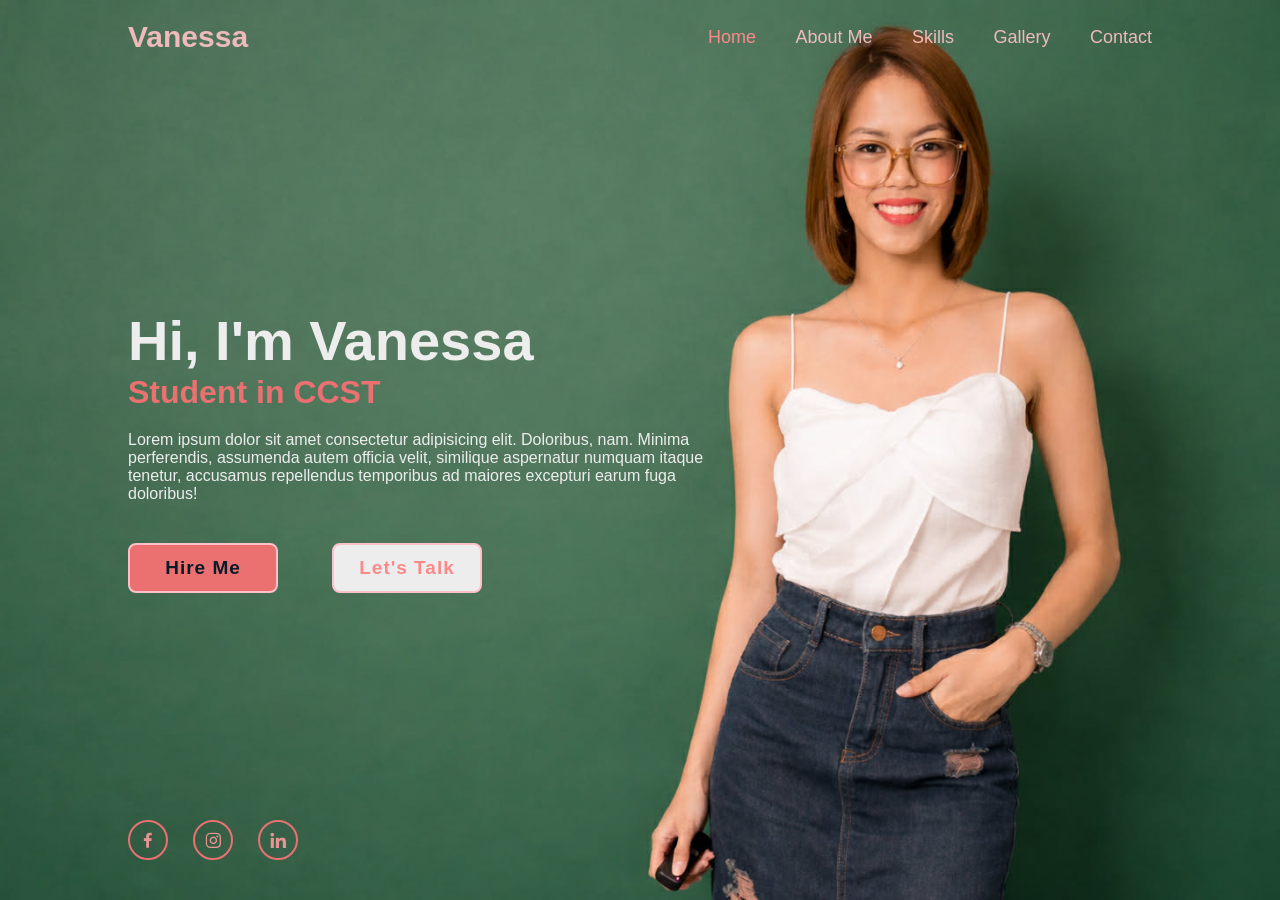
==== Buan_Portfolio/index.html @ e1183ae1 "Add files via upload" ====
<!DOCTYPE html>
<html lang="en">
<head>
    <meta charset="UTF-8">
    <meta name="viewport" content="width=device-width, initial-scale=1.0">
    <title>Vanessa's</title>
    <link rel="stylesheet" href="css/style.css">
    <link href='https://unpkg.com/boxicons@2.1.4/css/boxicons.min.css' rel='stylesheet'>
</head>
<body>
   
    <header class="header">
        <a href="#" class="logo">Vanessa</a>

        <nav class="navbar">
            <a href="#" class="active">Home</a>
            <a href="#">About Me</a>
            <a href="#">Skills</a>
            <a href="gallery.html">Gallery</a>
            <a href="#">Contact</a>
        </nav>  
   </header>
   <section class="home">
     <div class="home-content">
        <h1>Hi, I'm Vanessa </h1>
        <h3> Student in CCST</h3>
        <p>Lorem ipsum dolor sit amet consectetur adipisicing elit. 
        Doloribus, nam. Minima perferendis, assumenda autem officia velit, 
        similique aspernatur numquam itaque tenetur, accusamus repellendus 
        temporibus ad maiores excepturi earum fuga doloribus!</p>
        <div class="btn-box">
            <a href="#">Hire Me</a>
            <a href="#"> Let's Talk</a>
        </div>
     </div>

     <div class="home-sci">
        <a href="#"><i class='bx bxl-facebook'></i></a>
        <a href="#"><i class='bx bxl-instagram'></i></a>
        <a href="#"><i class='bx bxl-linkedin' ></i></a>
     </div>
     
     <span class="home-imgHover">
        
     </span>
   </section>
</body>
</html>
---- Buan_Portfolio/css/style.css ----
* {
    margin: 0;
    padding: 0%;
    box-sizing: border-box;
    font-family: 'poppins', sans-serif;
}
body {
    color: #ededed;
}
.header {
    position: fixed;
    top: 0;
    left: 0;
    width: 100%;
    padding: 20px 10%;
    background: transparent;
    display: flex;
    justify-content: space-between;
    align-items: center;
    z-index: 100;
}
.logo {
    position: relative;
    font-size: 30px;
    color: #eebaba;
    text-decoration: none;
    font-weight: 600;
}

.logo::before {
    content: '';
    position: absolute;
    top: 0;
    right: 0;
    width: 100%;
    height: 100%;
    background: #eebaba;
    animation: showRight 1s ease forwards;
    animation-delay: .4s;
}

.navbar a {
    font-size: 18px;
    color: #eebaba;
    text-decoration: none;
    font-weight: 500;    
    margin-left: 35px;
    transition: .3s;
}
.navbar a:hover, 
.navbar a.active {
    color: #fa8a8a;
}
.home {
    height: 100vh;
    background: url('../image/homee.jpg') no-repeat;
    background-size: cover;
    background-position: right 10%;
    display: flex;
    align-items: center;
    padding: 0 10%;
}
.home-content {
    max-width: 600px;
}
.home-content h1 {
    position: relative;
    font-size: 56px;
    font-weight: 700;
    line-height: 1.2;
}

.home-content h1::before {
    content: '';
    position: absolute;
    top: 0;
    right: 0;
    width: 100%;
    height: 100%;
    background: #ededed;
    animation: showRight 1s ease forwards;
    animation-delay: 1s;
}

.home-content h3 {
    position: relative;
    font-size: 32px;
    font-weight: 700;
    color: #eb7171;
}

.home-content h3::before {
    content: '';
    position: absolute;
    top: 0;
    right: 0;
    width: 100%;
    height: 100%;
    background: #ededed;
    animation: showRight 1s ease forwards;
    animation-delay: 1.3s;
}

.home-content p {
    position: relative;
    font-size: 16px;
    margin: 20px 0 40px;
}
.home-content p::before {
    content: '';
    position: absolute;
    top: 0;
    right: 0;
    width: 100%;
    height: 100%;
    background: #ededed;
    animation: showRight 1s ease forwards;
    animation-delay: 1.6s;
}


.home-content .btn-box {
    position: relative;
    display: flex;
    justify-content: space-between;
    width: 354px;
    height: 50px;
}

.home-content .btn-box::before {
    content: '';
    position: absolute;
    top: 0;
    right: 0;
    width: 100%;
    height: 100%;
    background: #ededed;
    animation: showRight 1s ease forwards;
    animation-delay: 1.9s;
    z-index: 2;
}

.btn-box a {
    position: relative;
    display: inline-flex;
    justify-content: center;
    align-items: center;
    width: 150px;
    height: 100%;
    background: #eb7171;
    border: 2px solid pink;
    border-radius: 8px;
    font-size: 19px;
    color: #081b29;
    text-decoration: none;
    font-weight: 600;
    letter-spacing: 1px;
    z-index: 1;
    overflow: hidden;
    transition: .5s;
}

.btn-box a:hover {
    color: #ededed;
}
.btn-box a:nth-child(2) {
    background: transparent;
    color: #fa8a8a;
}
.btn-box a:nth-child(2):hover {
    color: #fa8a8a;
}
.btn-box a:nth-child(2) {
    background: #ededed;
}
.btn-box a::before {
    content: '';
    position: absolute;
    top: 0;
    left: 0;
    width: 0;
    height: 100%;
    background: #eb7171;
    z-index: 1;
    transition: 0.5s;
}
.btn-box a:hover:before {
    width: 100%;
}
.home-sci {
    position: absolute;
    bottom: 40px;
    width: 170px;
    display: flex;
    justify-content: space-between;
}

.home-sci::before {
    content: '';
    position: absolute;
    top: 0;
    right: 0;
    width: 100%;
    height: 100%;
    background: #ededed;
    animation: showRight 1s ease forwards;
    animation-delay: 2.5s;
    z-index: 2;
}

.home-sci a {
    position: relative;
    display: inline-flex;
    justify-content: center;
    align-items: center;
    width: 40px;
    height: 40px;
    background: transparent;
    border: 2px solid #eb7171;
    border-radius: 50%;
    font-size: 20px;
    color: #e99494;
    text-decoration: none;
    z-index: 1;
    overflow: hidden;
}
.home-sci a::before {
    content: '';
    position: absolute;
    top: 0;
    left: 0;
    width: 0;
    height: 100%;
    background: #eb7171;
    z-index: -1;
    transition: .5s;
}
.home-sci a:hover::before {
    width: 100%;
}
.home-imgHover {
    position: absolute;
    top: 0;
    right: 30px;
    width: 500px;
    height: 100%;
    background: transparent;
    transition: 3s;
    animation: maniActiveHover .1s forwards;
    animation-delay: 4s;
    pointer-events: none;

}
.home-imgHover:hover {
    opacity: .8;
}

.home-imgHover::after {
    content: '';
    position: absolute;
    top: 0;
    right: 0;
    width: 120%;
    height: 100%;
    background: #ededed;
    animation: showRight 1s ease forwards;
    animation-delay: 3s;
    z-index: 100;
}

@keyframes showRight {
    100%{
    width: 0;
    }    
} 
@keyframes maniActiveHover {
    100%{
        pointer-events: auto;
    }
}
.carousel {
  max-width: 800px;
  margin: auto;
  overflow: hidden;
}

.grid-container {
  display: flex;
  overflow-x: auto;
  scroll-snap-type: x mandatory;
  scroll-behavior: smooth;
}

.grid-container {
  flex: 0 0 100%;
  scroll-snap-align: start;
}

.grid-container img {
  width: 100%;
  height: 300px;
  object-fit: cover;
}
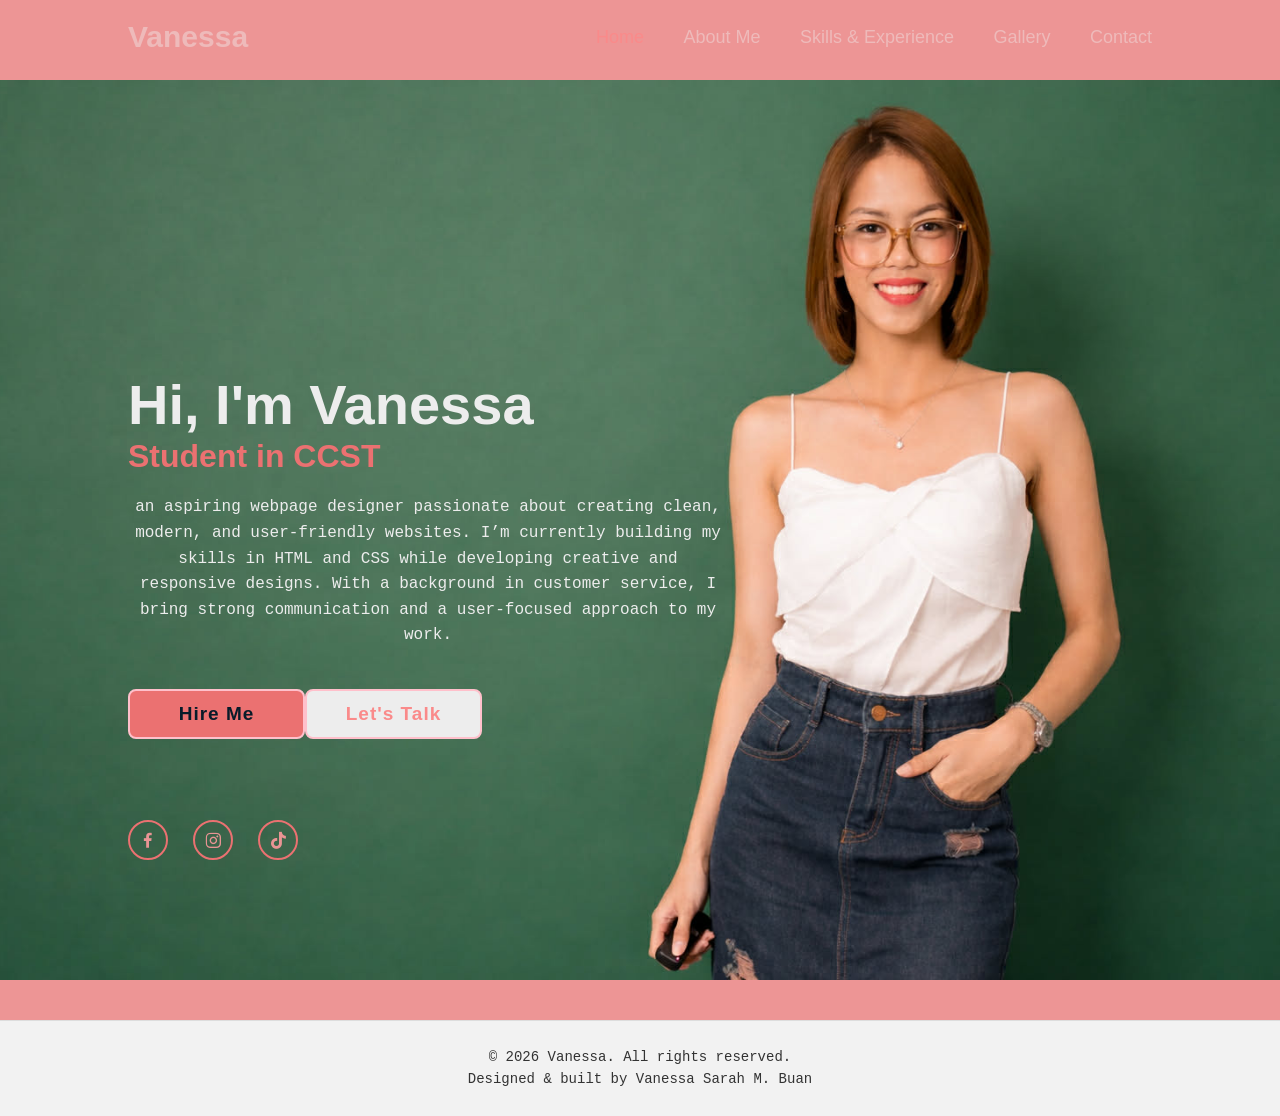
==== commit bfab6770: "Add files via upload" ====
--- a/Buan_Portfolio/index.html
+++ b/Buan_Portfolio/index.html
@@ -14,35 +14,42 @@
 
         <nav class="navbar">
             <a href="#" class="active">Home</a>
-            <a href="#">About Me</a>
-            <a href="#">Skills</a>
+            <a href="about.html">About Me</a>
+            <a href="experience.html">Skills & Experience</a>
             <a href="gallery.html">Gallery</a>
-            <a href="#">Contact</a>
+            <a href="contact.html">Contact</a>
         </nav>  
    </header>
    <section class="home">
      <div class="home-content">
         <h1>Hi, I'm Vanessa </h1>
         <h3> Student in CCST</h3>
-        <p>Lorem ipsum dolor sit amet consectetur adipisicing elit. 
-        Doloribus, nam. Minima perferendis, assumenda autem officia velit, 
-        similique aspernatur numquam itaque tenetur, accusamus repellendus 
-        temporibus ad maiores excepturi earum fuga doloribus!</p>
+        <p> an aspiring webpage designer passionate 
+            about creating clean, modern, and user-friendly websites.
+            I’m currently building my skills in HTML and CSS while
+            developing creative and responsive designs.
+            With a background in customer service,
+            I bring strong communication and a user-focused approach to my work.</p>
+        
         <div class="btn-box">
-            <a href="#">Hire Me</a>
-            <a href="#"> Let's Talk</a>
+            <a href="contact.html">Hire Me</a>
+            <a href="tel:0935-201-9976" class="btn call">Let's Talk</a>
         </div>
      </div>
 
      <div class="home-sci">
-        <a href="#"><i class='bx bxl-facebook'></i></a>
-        <a href="#"><i class='bx bxl-instagram'></i></a>
-        <a href="#"><i class='bx bxl-linkedin' ></i></a>
+        <a href="https://www.facebook.com/share/17YtiWdBBT/?mibextid=wwXIfr"><i class='bx bxl-facebook'></i></a>
+        <a href="https://instagram.com/_vnssxy"><i class='bx bxl-instagram'></i></a>
+        <a href="https://www.tiktok.com/@_vnssxy"><i class='bx bxl-tiktok' ></i></a>
      </div>
      
      <span class="home-imgHover">
         
      </span>
    </section>
+<footer class="footer">
+    <p>© 2026 Vanessa. All rights reserved.</p>
+    <p>Designed & built by Vanessa Sarah M. Buan</p>
+</footer>
 </body>
 </html>
--- a/Buan_Portfolio/css/style.css
+++ b/Buan_Portfolio/css/style.css
@@ -4,8 +4,19 @@
     box-sizing: border-box;
     font-family: 'poppins', sans-serif;
 }
+html {
+  font-size: 16px;
+}
+
+@media (max-width: 768px) {
+  html {
+    font-size: 14px;
+  }
+}
 body {
     color: #ededed;
+    background-color: #ed9595;
+    padding-top: 80px;
 }
 .header {
     position: fixed;
@@ -19,6 +30,7 @@
     align-items: center;
     z-index: 100;
 }
+
 .logo {
     position: relative;
     font-size: 30px;
@@ -47,18 +59,29 @@
     margin-left: 35px;
     transition: .3s;
 }
+@media (max-width: 768px) {
+  .header {
+    flex-direction: column;
+    align-items: flex-start;
+  }
+
+  .navbar a {
+    display: block;
+    margin: 10px 0;
+  }
+}
 .navbar a:hover, 
 .navbar a.active {
     color: #fa8a8a;
 }
 .home {
-    height: 100vh;
+    min-height: 100vh;
+    padding: 100px 10% 50px;
     background: url('../image/homee.jpg') no-repeat;
     background-size: cover;
     background-position: right 10%;
     display: flex;
     align-items: center;
-    padding: 0 10%;
 }
 .home-content {
     max-width: 600px;
@@ -100,7 +123,6 @@
     animation: showRight 1s ease forwards;
     animation-delay: 1.3s;
 }
-
 .home-content p {
     position: relative;
     font-size: 16px;
@@ -117,8 +139,6 @@
     animation: showRight 1s ease forwards;
     animation-delay: 1.6s;
 }
-
-
 .home-content .btn-box {
     position: relative;
     display: flex;
@@ -126,7 +146,6 @@
     width: 354px;
     height: 50px;
 }
-
 .home-content .btn-box::before {
     content: '';
     position: absolute;
@@ -139,13 +158,11 @@
     animation-delay: 1.9s;
     z-index: 2;
 }
-
 .btn-box a {
     position: relative;
     display: inline-flex;
     justify-content: center;
     align-items: center;
-    width: 150px;
     height: 100%;
     background: #eb7171;
     border: 2px solid pink;
@@ -158,6 +175,9 @@
     z-index: 1;
     overflow: hidden;
     transition: .5s;
+    width: 100%;
+    flex-direction: column;
+    gap: 10px;
 }
 
 .btn-box a:hover {
@@ -242,15 +262,16 @@
     position: absolute;
     top: 0;
     right: 30px;
-    width: 500px;
+    max-width: 100%;
+    width: 400%;
     height: 100%;
     background: transparent;
     transition: 3s;
     animation: maniActiveHover .1s forwards;
     animation-delay: 4s;
     pointer-events: none;
-
-}
+}
+
 .home-imgHover:hover {
     opacity: .8;
 }
@@ -283,22 +304,307 @@
   margin: auto;
   overflow: hidden;
 }
-
-.grid-container {
-  display: flex;
-  overflow-x: auto;
-  scroll-snap-type: x mandatory;
-  scroll-behavior: smooth;
-}
-
-.grid-container {
-  flex: 0 0 100%;
-  scroll-snap-align: start;
-}
-
-.grid-container img {
+.Gallery{
+    padding-top: 50px;
+    align-items: center;
+    color: #e99494;
+    text-align: center;
+    padding-top: 30px;
+    font-family: Arial, Helvetica, sans-serif;
+    text-align: center; 
+    background: linear-gradient(rgba(0,0,0,0.5), rgba(0,0,0,0.5)), url('../img/bg.jpg');
+    height: 250vh;
+    background-repeat: no-repeat;
+    background-size: cover;
+}
+.containers {
+  display: grid;
+  gap: 20px;
+  padding: 40px;
+  max-width: 1000px;
+  margin: auto;
+}
+@media (max-width: 768px) {
+  .containers {
+    grid-template-columns: 1fr;
+    padding: 20px;
+  }
+}
+.containers h1{
+    display: flex;
+    justify-content: center;
+}
+.card {
+  background:  #e99494;;
+  color: white;
+  border-radius: 5px;
+  overflow: hidden;
+  transition: transform 0.3s ease;
+  text-align: center;
   width: 100%;
-  height: 300px;
+}
+.card:hover {
+    transform: translateY(-5px);
+}
+.card img {
+  width: 100%;
+  height: 200px;
   object-fit: cover;
 }
-
+.card-content {
+  padding: 20px;
+}
+.card-content h3 {
+  margin: 0 0 10px;
+  color: #081b29;
+}
+.card-content p {
+  margin: 0 0 15px;
+  color: #081b29;
+}
+.card-content a{
+    text-decoration: none;
+    color: #b04e4e;
+}
+
+.paper {
+  width: 90%;
+  max-width: 800px;
+  min-height: 1000px;
+  background: #e99494;
+  margin: 80px auto;
+  box-shadow: 0 0 10px rgba(0,0,0,0.3);
+  width: 90%;
+  max-width: 900px;
+  margin: 120px auto 50px;
+  padding: 20px;
+}
+.tlt {
+  text-align: center;
+  margin-bottom: 20px;
+}
+p{
+    text-align: center;
+    line-height: 1.6;
+    font-weight: 400;
+    font-family: 'Courier New', Courier, monospace;
+}
+.paper img {
+    width: 100%;
+    height: auto;
+    object-fit: cover;
+    display: block;
+    margin-bottom: 20px;
+    border-radius: 8px;
+}
+@media (max-width: 768px) {
+    .experience-container {
+        width: 95%;
+        padding: 15px;
+    }
+
+    .experience-box {
+        padding: 20px;
+    }
+
+    h1 {
+        font-size: 24px;
+    }
+}
+.slideshow {
+    width: 100%;
+    height: 350px;
+    position: relative;
+    overflow: hidden;
+    border-radius: 10px;
+    margin-bottom: 20px;
+}
+.slide {
+    position: absolute;
+    width: 100%;
+    height: 100%;
+    object-fit: contain;
+    opacity: 0;
+    animation: fade 9s infinite;
+    background-color: #ffffff;
+}
+
+.slide:nth-child(1) {
+    animation-delay: 0s;
+}
+.slide:nth-child(2) {
+    animation-delay: 3s;
+}
+.slide:nth-child(3) {
+    animation-delay: 6s;
+}
+.slide:nth-child(4) {
+    animation-delay: 9s;
+}
+
+@keyframes fade {
+    0% { opacity: 0; }
+    10% { opacity: 1; }
+    30% { opacity: 1; }
+    40% { opacity: 0; }
+    100% { opacity: 0; }
+}
+
+.resume {
+    max-width: 900px;
+    margin: auto;
+    background: white;
+    box-shadow: 0 10px 30px rgba(0,0,0,0.1);
+}
+.left {
+    background: #e99494;
+    color: white;
+    padding: 30px;
+}
+
+.left h1 {
+    margin-bottom: 5px;
+}
+
+.title {
+    font-size: 14px;
+    opacity: 0.8;
+}
+
+.section {
+    margin-top: 25px;
+}
+
+.section h3 {
+    border-bottom: 1px solid rgba(255,255,255,0.3);
+    padding-bottom: 5px;
+    margin-bottom: 10px;
+}
+.right {
+    padding: 30px;
+}
+
+.right h2 {
+    color: black;
+    border-bottom: 2px solid #e99494;
+    display: inline-block;
+    padding-bottom: 3px;
+}
+
+.right h4 {
+    margin-bottom: 5px;
+    color: gray;
+}
+
+.small {
+    font-size: 12px;
+    color: gray;
+    margin-top: -5px;
+}
+
+.right p {
+    line-height: 1.6;
+    color: gray;
+}
+@media (max-width: 768px) {
+  .resume {
+    flex-direction: column;
+  }
+
+  .left, .right {
+    width: 100%;
+  }
+}
+.back-button {
+    text-align: center;
+    margin-top: 20px;
+}
+
+.back-button a {
+    text-decoration: none;
+    background: #081b29;
+    color: white;
+    padding: 10px 20px;
+    border-radius: 6px;
+    font-size: 14px;
+    transition: 0.3s;
+}
+
+.back-button a:hover {
+    background: #e99494;
+}
+.slideshows {
+    width: 100%;
+    height: 350px;
+    position: relative;
+    overflow: hidden;
+    border-radius: 10px;
+    margin-bottom: 20px;
+}
+.slides {
+    position: absolute;
+    width: 100%;
+    height: 100%;
+    object-fit: contain;
+    opacity: 0;
+    animation: fade 9s infinite;
+    background-color: #ffffff;
+}
+
+.slides:nth-child(1) {
+    animation-delay: 0s;
+}
+.slides:nth-child(2) {
+    animation-delay: 3s;
+}
+.slides:nth-child(3) {
+    animation-delay: 6s;
+}
+.slides:nth-child(4) {
+    animation-delay: 9s;
+}
+.slides:nth-child(5) {
+    animation-delay: 12s;
+}
+
+
+@keyframes fade {
+    0% { opacity: 0; }
+    10% { opacity: 1; }
+    30% { opacity: 1; }
+    40% { opacity: 0; }
+    100% { opacity: 0; }
+}
+.footer {
+    text-align: center;
+    padding: 25px;
+    margin-top: 40px;
+    background: #f2f2f2;
+    color: #333;
+    font-size: 14px;
+    border-top: 1px solid #ddd;
+}
+.header-page {
+    position: absolute;
+    top: 0;
+    left: 0;
+    width: 100%;
+    padding: 20px 10%;
+    background: transparent;
+    display: flex;
+    justify-content: space-between;
+    align-items: center;
+    z-index: 100;
+}
+.navbar-page a {
+    font-size: 18px;
+    color: #d45757;
+    text-decoration: none;
+    font-weight: 500;    
+    margin-left: 35px;
+    transition: .3s;
+}
+.navbar-page a:hover, 
+.navbar-page a.active {
+    color: #e6a4a4;
+}
